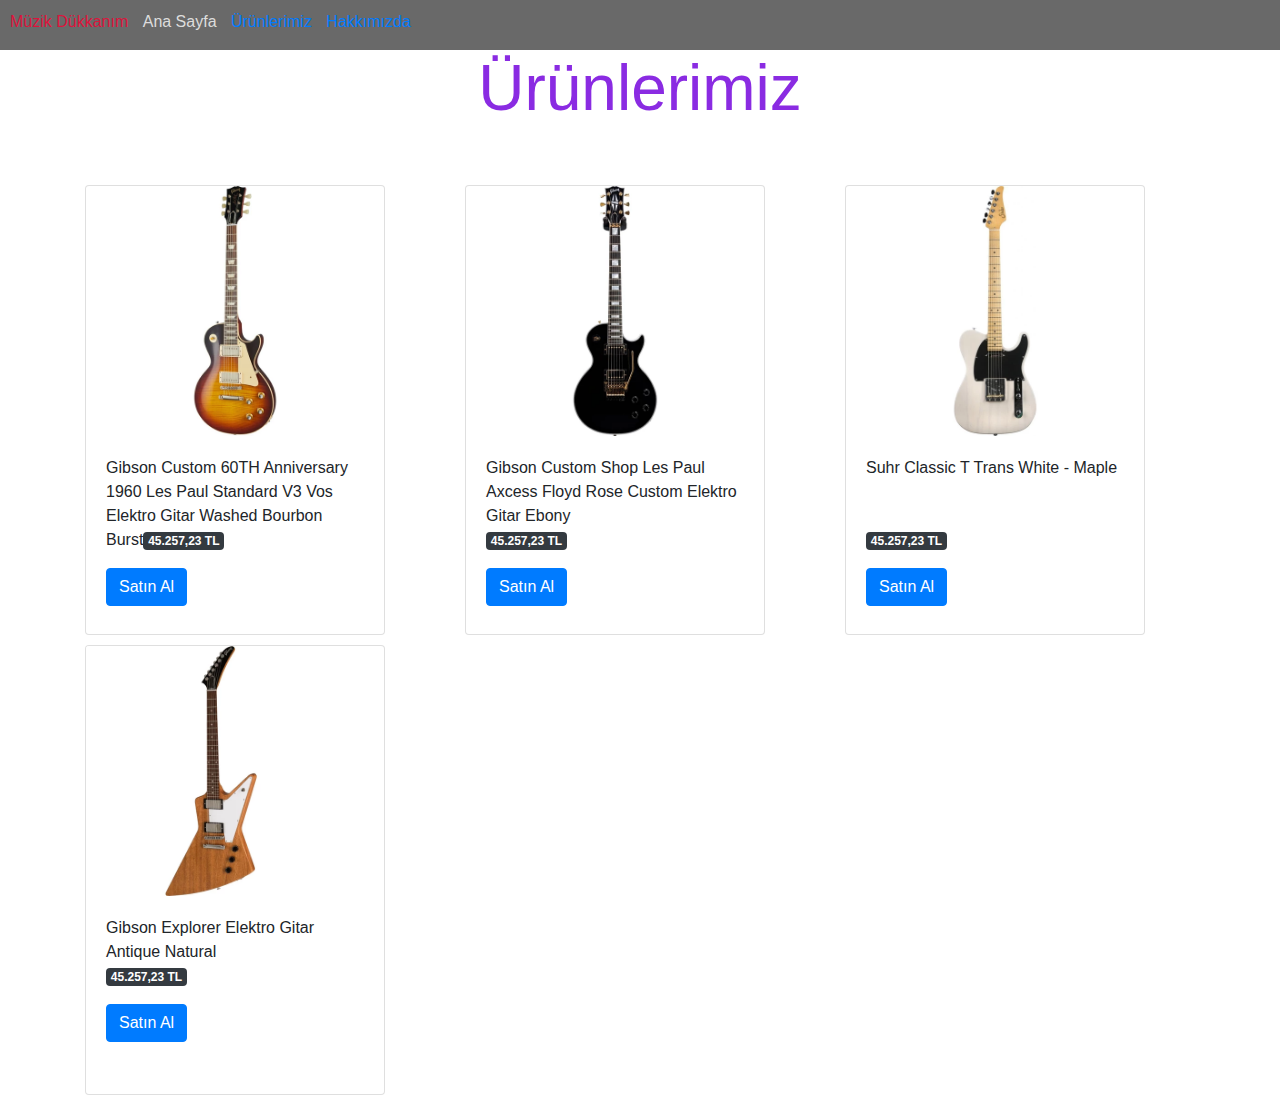
==== PatikaBootsrapOdev1/urunlerimiz.html @ 9770d0aa "PatikaBootstrapOdev1" ====
<!doctype html>
<html lang="tr">

<head>
    <!-- Required meta tags -->
    <meta charset="utf-8">
    <meta name="viewport" content="width=device-width, initial-scale=1, shrink-to-fit=no">

    <!-- Bootstrap CSS -->
    <link rel="stylesheet" href="https://stackpath.bootstrapcdn.com/bootstrap/4.3.1/css/bootstrap.min.css" integrity="sha384-ggOyR0iXCbMQv3Xipma34MD+dH/1fQ784/j6cY/iJTQUOhcWr7x9JvoRxT2MZw1T" crossorigin="anonymous">
    <style>
        header {
            background-color: dimgray;
        }
    </style>
    <title>Ürünlerimiz</title>
</head>

<body>

    <div class="container-fuild">
        <header style="height: 50px; text-align: left;padding-top: 10px;" class="row">
            <div class="col-md-12">
                <a style="padding-left: 10px;text-decoration: none;color: crimson;" href="muzikdukkanim.html">Müzik Dükkanım</a>
                <a style="padding-left: 10px;text-decoration: none; color:#ddd;" href="anasayfa.html">Ana Sayfa</a>
                <a style="padding-left: 10px;text-decoration: none;" href="urunlerimiz.html">Ürünlerimiz</a>
                <a style="padding-left: 10px;text-decoration: none;" href="hakkimizda.html">Hakkımızda</a>
            </div>
        </header>
    </div>

    <div class="container">
        <div class="row">
            <div class="col-md-12">
                <h1 style="text-align: center; font-size: 64px; color: blueviolet">Ürünlerimiz</h1>
            </div>
        </div>

    </div>





    <div class="container">
        <div class="row" style="padding-top: 50px;">
            <div class="col-sm-12 col-md-4 ">
                <div class="card" style="width: 300px; height: 450px;">
                    <center><img src="img/format_webp.jpg" style="width:250px;" class="card-img-top" alt="..."></center>
                    <div class="card-body">

                        <p class="card-text">Gibson Custom 60TH Anniversary 1960 Les Paul Standard V3 Vos Elektro Gitar Washed Bourbon Burst<span class="badge badge-dark">45.257,23 TL</span></p>

                        <a href="https://www.hepsiburada.com/gibson-custom-60th-anniversary-1960-les-paul-standard-v3-vos-elektro-gitar-washed-bourbon-burst-p-HBCV00000FJU8G " target="_blank " class="btn btn-primary ">Satın Al</a>
                    </div>
                </div>
            </div>
            <div class="col-sm-12 col-md-4 ">
                <div class="card " style="width:300px; height: 450px; ">
                    <center> <img src="img/format_webp2.jpg " style="width: 250px; " class="card-img-top " alt="... "></center>
                    <div class="card-body ">

                        <p class="card-text ">Gibson Custom Shop Les Paul Axcess Floyd Rose Custom Elektro Gitar Ebony<br><span class="badge badge-dark ">45.257,23 TL</span></p>

                        <a href="https://www.hepsiburada.com/gibson-custom-shop-les-paul-axcess-floyd-rose-custom-elektro-gitar-ebony-p-HBCV00000FJU8K " class="btn btn-primary " target="_blank ">Satın Al</a>
                    </div>
                </div>
            </div>
            <div class="col-sm-12 col-md-4 ">
                <div class="card " style="width: 300px; height: 450px; ">
                    <center> <img src="img/format_webp3.jpg " class="card-img-top " style="width: 250px; " alt="... "></center>
                    <div class="card-body ">

                        <p class="card-text">Suhr Classic T Trans White - Maple<br><br><br><span class="badge badge-dark ">45.257,23 TL</span></p>

                        <a href="https://www.hepsiburada.com/suhr-classic-t-trans-white-maple-p-HBV00000R9FQX " target="_blank " class="btn btn-primary ">Satın Al</a>
                    </div>
                </div>
            </div>

        </div>
    </div>
    <div class="container ">
        <div class="row " style="padding-top: 10px; ">
            <div class="col-sm-12 col-md-4 ">
                <div class="card " style="width: 300px; height: 450px; ">
                    <img src="img/format_webp4.jpg " class="card-img-top " style="width: 250px; " alt="... ">
                    <div class="card-body ">

                        <p class="card-text ">Gibson Explorer Elektro Gitar Antique Natural<br><span class="badge badge-dark ">45.257,23 TL</span></p>

                        <a href="https://www.hepsiburada.com/gibson-explorer-elektro-gitar-antique-natural-p-HBCV00000FJU8R " target="_blank " class="btn btn-primary ">Satın Al</a>
                    </div>
                </div>
            </div>
        </div>
    </div>







    <!-- Optional JavaScript -->
    <!-- jQuery first, then Popper.js, then Bootstrap JS -->
    <script src="https://code.jquery.com/jquery-3.3.1.slim.min.js " integrity="sha384-q8i/X+965DzO0rT7abK41JStQIAqVgRVzpbzo5smXKp4YfRvH+8abtTE1Pi6jizo " crossorigin="anonymous "></script>
    <script src="https://cdnjs.cloudflare.com/ajax/libs/popper.js/1.14.7/umd/popper.min.js " integrity="sha384-UO2eT0CpHqdSJQ6hJty5KVphtPhzWj9WO1clHTMGa3JDZwrnQq4sF86dIHNDz0W1 " crossorigin="anonymous "></script>
    <script src="https://stackpath.bootstrapcdn.com/bootstrap/4.3.1/js/bootstrap.min.js " integrity="sha384-JjSmVgyd0p3pXB1rRibZUAYoIIy6OrQ6VrjIEaFf/nJGzIxFDsf4x0xIM+B07jRM " crossorigin="anonymous "></script>
</body>

</html>
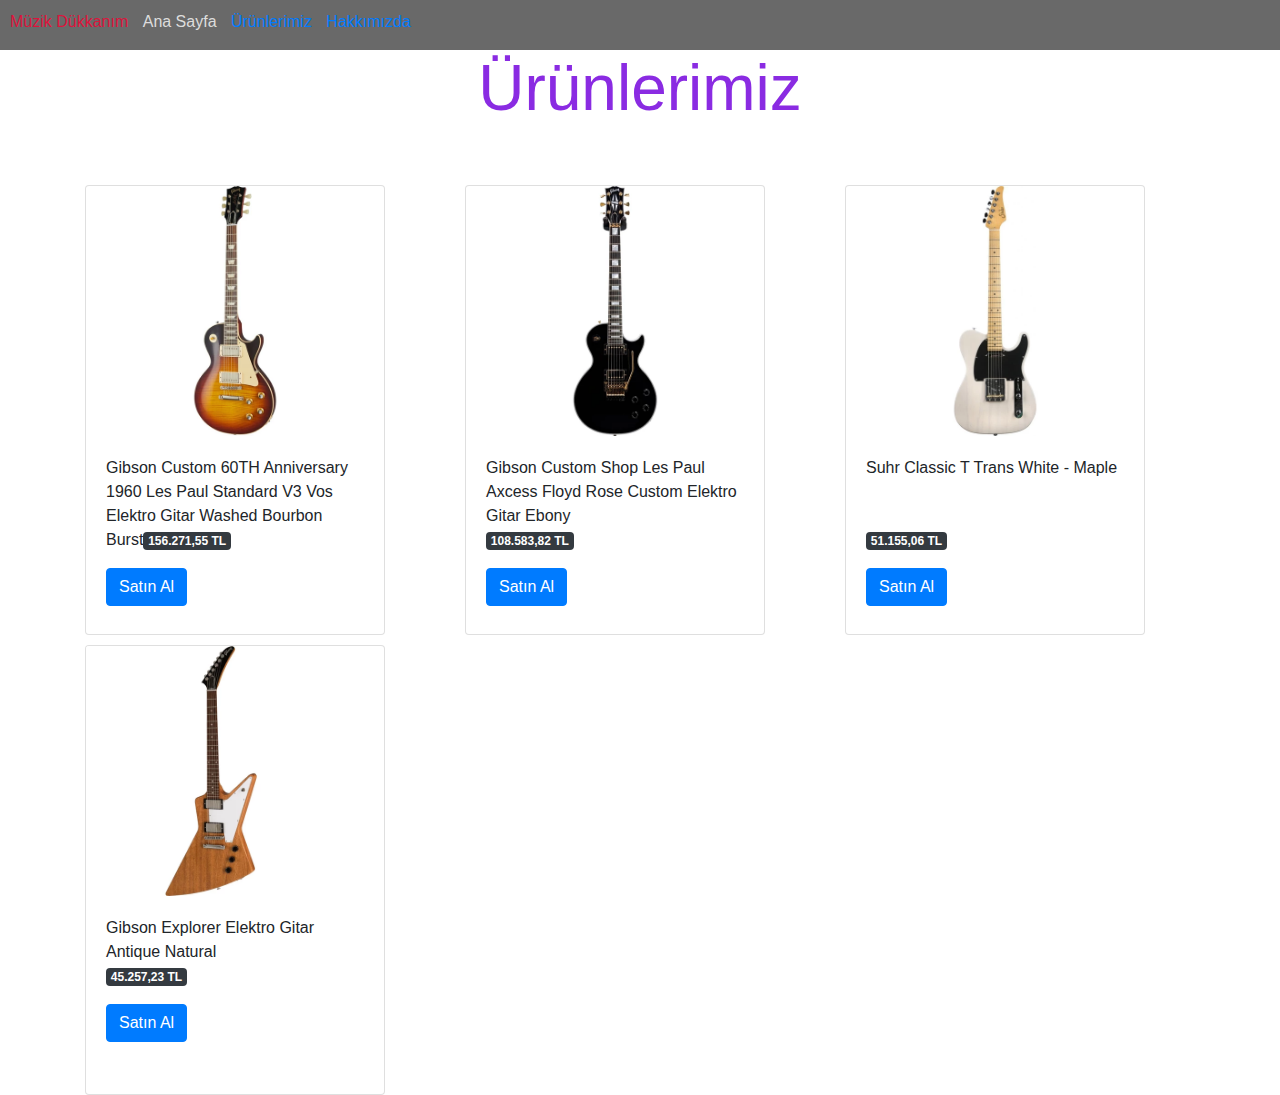
==== commit f67bd19e: "Update urunlerimiz.html" ====
--- a/PatikaBootsrapOdev1/urunlerimiz.html
+++ b/PatikaBootsrapOdev1/urunlerimiz.html
@@ -49,7 +49,7 @@
                     <center><img src="img/format_webp.jpg" style="width:250px;" class="card-img-top" alt="..."></center>
                     <div class="card-body">
 
-                        <p class="card-text">Gibson Custom 60TH Anniversary 1960 Les Paul Standard V3 Vos Elektro Gitar Washed Bourbon Burst<span class="badge badge-dark">45.257,23 TL</span></p>
+                        <p class="card-text">Gibson Custom 60TH Anniversary 1960 Les Paul Standard V3 Vos Elektro Gitar Washed Bourbon Burst<span class="badge badge-dark">156.271,55 TL</span></p>
 
                         <a href="https://www.hepsiburada.com/gibson-custom-60th-anniversary-1960-les-paul-standard-v3-vos-elektro-gitar-washed-bourbon-burst-p-HBCV00000FJU8G " target="_blank " class="btn btn-primary ">Satın Al</a>
                     </div>
@@ -60,7 +60,7 @@
                     <center> <img src="img/format_webp2.jpg " style="width: 250px; " class="card-img-top " alt="... "></center>
                     <div class="card-body ">
 
-                        <p class="card-text ">Gibson Custom Shop Les Paul Axcess Floyd Rose Custom Elektro Gitar Ebony<br><span class="badge badge-dark ">45.257,23 TL</span></p>
+                        <p class="card-text ">Gibson Custom Shop Les Paul Axcess Floyd Rose Custom Elektro Gitar Ebony<br><span class="badge badge-dark ">108.583,82 TL</span></p>
 
                         <a href="https://www.hepsiburada.com/gibson-custom-shop-les-paul-axcess-floyd-rose-custom-elektro-gitar-ebony-p-HBCV00000FJU8K " class="btn btn-primary " target="_blank ">Satın Al</a>
                     </div>
@@ -71,7 +71,7 @@
                     <center> <img src="img/format_webp3.jpg " class="card-img-top " style="width: 250px; " alt="... "></center>
                     <div class="card-body ">
 
-                        <p class="card-text">Suhr Classic T Trans White - Maple<br><br><br><span class="badge badge-dark ">45.257,23 TL</span></p>
+                        <p class="card-text">Suhr Classic T Trans White - Maple<br><br><br><span class="badge badge-dark ">51.155,06 TL</span></p>
 
                         <a href="https://www.hepsiburada.com/suhr-classic-t-trans-white-maple-p-HBV00000R9FQX " target="_blank " class="btn btn-primary ">Satın Al</a>
                     </div>
@@ -109,4 +109,4 @@
     <script src="https://stackpath.bootstrapcdn.com/bootstrap/4.3.1/js/bootstrap.min.js " integrity="sha384-JjSmVgyd0p3pXB1rRibZUAYoIIy6OrQ6VrjIEaFf/nJGzIxFDsf4x0xIM+B07jRM " crossorigin="anonymous "></script>
 </body>
 
-</html>+</html>
